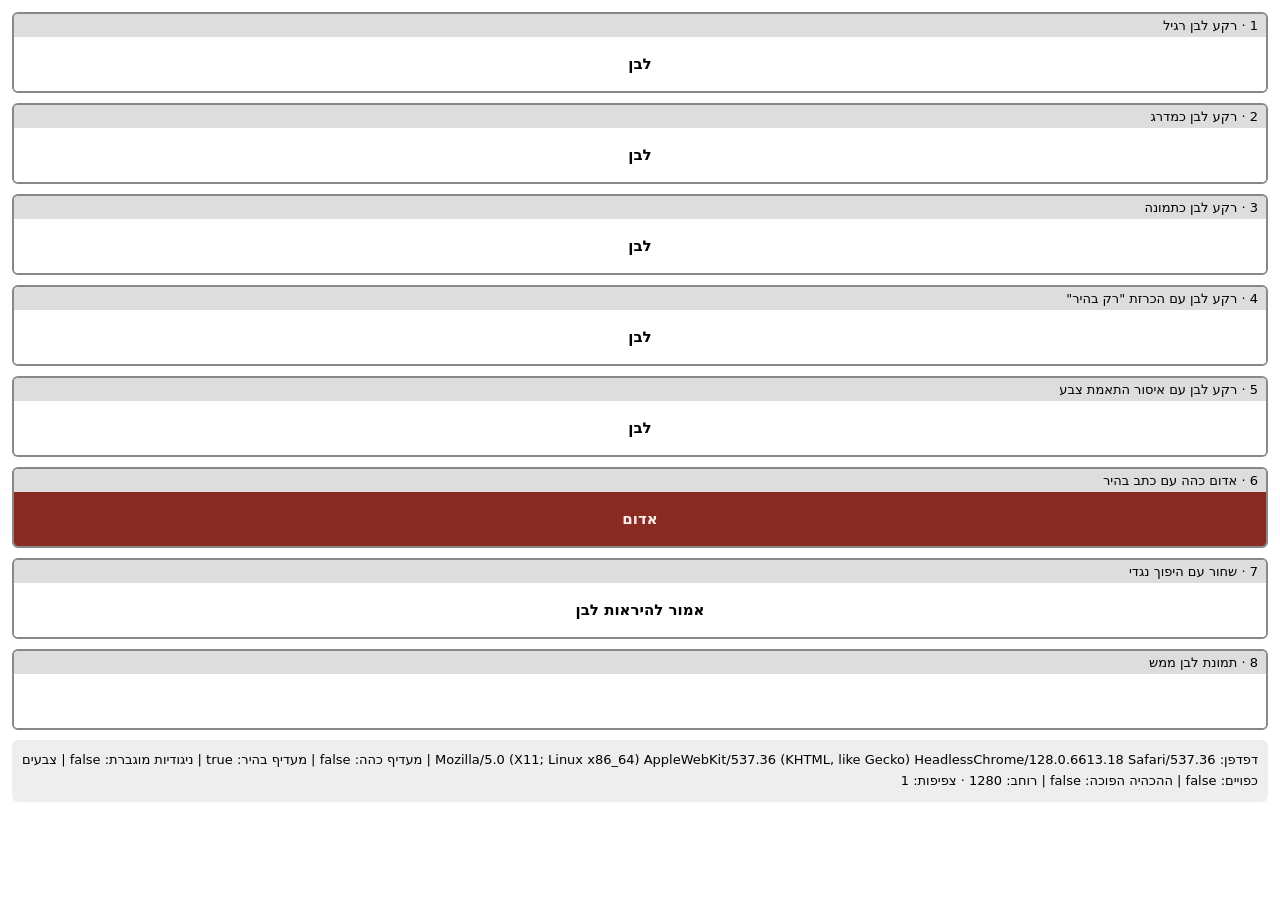
==== check.html @ cf0a1114 "Back to the red table, and add a page that tests what survives darkening The blue arrived on the pho" ====
<!doctype html>
<html lang="he" dir="rtl">
<head>
<meta charset="utf-8">
<meta name="viewport" content="width=device-width, initial-scale=1">
<title>בדיקת הכהיה</title>
<style>
/* הדף הזה בכוונה אינו מצהיר דבר על סכמות צבע, כדי שההכהיה תחול עליו
   ונראה אילו טכניקות שורדות אותה. */
body { margin: 0; font-family: system-ui, sans-serif; background: #ffffff; color: #000000; }
.wrap { padding: 12px; display: flex; flex-direction: column; gap: 10px; }
.row { border: 2px solid #888; border-radius: 6px; overflow: hidden; }
.cap { font-size: 13px; padding: 4px 8px; background: #dddddd; color: #000000; }
.box { height: 54px; display: grid; place-items: center; font-size: 15px; font-weight: 700; }
.b1 { background-color: #ffffff; color: #000000; }
.b2 { background-image: linear-gradient(#ffffff, #ffffff); color: #000000; }
.b3 { background-image: url("data:image/svg+xml;charset=utf8,%3Csvg xmlns='http://www.w3.org/2000/svg' width='4' height='4'%3E%3Crect width='4' height='4' fill='%23ffffff'/%3E%3C/svg%3E"); background-size: cover; color: #000000; }
.b4 { color-scheme: only light; background-color: #ffffff; color: #000000; }
.b5 { background-color: #ffffff; color: #000000; forced-color-adjust: none; }
.b6 { background-color: #8a2b23; color: #fbeeeb; }
.b7 { filter: invert(1); background-color: #000000; color: #ffffff; }
.info { font-size: 13px; line-height: 1.6; background: #eeeeee; color: #000; padding: 10px; border-radius: 6px; word-break: break-all; }
img { display: block; width: 100%; height: 54px; }
</style>
</head>
<body>
<div class="wrap">
  <div class="row"><div class="cap">1 · רקע לבן רגיל</div><div class="box b1">לבן</div></div>
  <div class="row"><div class="cap">2 · רקע לבן כמדרג</div><div class="box b2">לבן</div></div>
  <div class="row"><div class="cap">3 · רקע לבן כתמונה</div><div class="box b3">לבן</div></div>
  <div class="row"><div class="cap">4 · רקע לבן עם הכרזת "רק בהיר"</div><div class="box b4">לבן</div></div>
  <div class="row"><div class="cap">5 · רקע לבן עם איסור התאמת צבע</div><div class="box b5">לבן</div></div>
  <div class="row"><div class="cap">6 · אדום כהה עם כתב בהיר</div><div class="box b6">אדום</div></div>
  <div class="row"><div class="cap">7 · שחור עם היפוך נגדי</div><div class="box b7">אמור להיראות לבן</div></div>
  <div class="row"><div class="cap">8 · תמונת לבן ממש</div>
    <img alt="" src="data:image/svg+xml;charset=utf8,%3Csvg xmlns='http://www.w3.org/2000/svg' width='40' height='8'%3E%3Crect width='40' height='8' fill='%23ffffff'/%3E%3C/svg%3E"></div>
  <div class="info" id="info"></div>
</div>
<script>
var d = [
  'דפדפן: ' + navigator.userAgent,
  'מעדיף כהה: ' + matchMedia('(prefers-color-scheme: dark)').matches,
  'מעדיף בהיר: ' + matchMedia('(prefers-color-scheme: light)').matches,
  'ניגודיות מוגברת: ' + matchMedia('(prefers-contrast: more)').matches,
  'צבעים כפויים: ' + matchMedia('(forced-colors: active)').matches,
  'ההכהיה הפוכה: ' + matchMedia('(inverted-colors: inverted)').matches,
  'רוחב: ' + innerWidth + ' · צפיפות: ' + devicePixelRatio
];
document.getElementById('info').textContent = d.join(' | ');
</script>
</body>
</html>
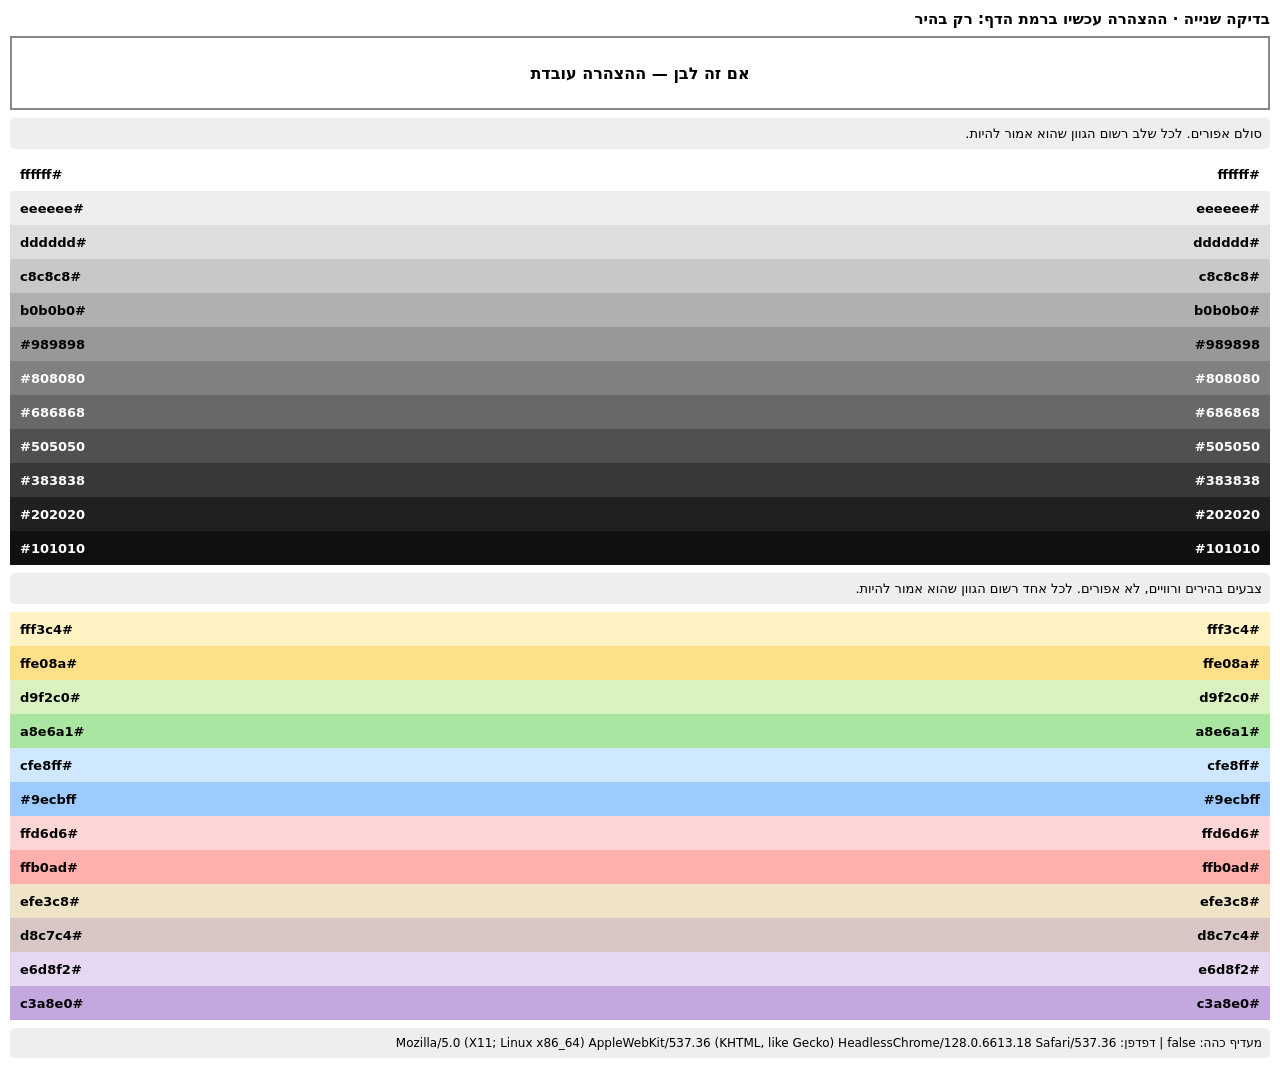
==== commit 09de1842: "Keep the probe at one address The second probe replaces the first at check.html, and check2.html is " ====
--- a/check.html
+++ b/check.html
@@ -3,50 +3,63 @@
 <head>
 <meta charset="utf-8">
 <meta name="viewport" content="width=device-width, initial-scale=1">
+<meta name="color-scheme" content="only light">
 <title>בדיקת הכהיה</title>
 <style>
-/* הדף הזה בכוונה אינו מצהיר דבר על סכמות צבע, כדי שההכהיה תחול עליו
-   ונראה אילו טכניקות שורדות אותה. */
-body { margin: 0; font-family: system-ui, sans-serif; background: #ffffff; color: #000000; }
-.wrap { padding: 12px; display: flex; flex-direction: column; gap: 10px; }
-.row { border: 2px solid #888; border-radius: 6px; overflow: hidden; }
-.cap { font-size: 13px; padding: 4px 8px; background: #dddddd; color: #000000; }
-.box { height: 54px; display: grid; place-items: center; font-size: 15px; font-weight: 700; }
-.b1 { background-color: #ffffff; color: #000000; }
-.b2 { background-image: linear-gradient(#ffffff, #ffffff); color: #000000; }
-.b3 { background-image: url("data:image/svg+xml;charset=utf8,%3Csvg xmlns='http://www.w3.org/2000/svg' width='4' height='4'%3E%3Crect width='4' height='4' fill='%23ffffff'/%3E%3C/svg%3E"); background-size: cover; color: #000000; }
-.b4 { color-scheme: only light; background-color: #ffffff; color: #000000; }
-.b5 { background-color: #ffffff; color: #000000; forced-color-adjust: none; }
-.b6 { background-color: #8a2b23; color: #fbeeeb; }
-.b7 { filter: invert(1); background-color: #000000; color: #ffffff; }
-.info { font-size: 13px; line-height: 1.6; background: #eeeeee; color: #000; padding: 10px; border-radius: 6px; word-break: break-all; }
-img { display: block; width: 100%; height: 54px; }
+/* הפעם ההצהרה ברמת הדף, כפי שהיא אמורה להיכתב */
+:root { color-scheme: only light; }
+body { margin: 0; background: #ffffff; color: #000000; font-family: system-ui, sans-serif; }
+.wrap { padding: 10px; display: flex; flex-direction: column; gap: 8px; }
+.title { font-size: 15px; font-weight: 700; }
+.big { height: 70px; background: #ffffff; border: 2px solid #888; display: grid; place-items: center; font-weight: 700; }
+.ladder { display: flex; flex-direction: column; }
+.step { height: 34px; display: flex; align-items: center; justify-content: space-between; padding: 0 10px; font-size: 13px; font-weight: 700; }
+.note { font-size: 13px; background: #eeeeee; padding: 8px; border-radius: 5px; }
+#info { font-size: 12px; background: #eeeeee; padding: 8px; border-radius: 5px; word-break: break-all; }
 </style>
 </head>
 <body>
 <div class="wrap">
-  <div class="row"><div class="cap">1 · רקע לבן רגיל</div><div class="box b1">לבן</div></div>
-  <div class="row"><div class="cap">2 · רקע לבן כמדרג</div><div class="box b2">לבן</div></div>
-  <div class="row"><div class="cap">3 · רקע לבן כתמונה</div><div class="box b3">לבן</div></div>
-  <div class="row"><div class="cap">4 · רקע לבן עם הכרזת "רק בהיר"</div><div class="box b4">לבן</div></div>
-  <div class="row"><div class="cap">5 · רקע לבן עם איסור התאמת צבע</div><div class="box b5">לבן</div></div>
-  <div class="row"><div class="cap">6 · אדום כהה עם כתב בהיר</div><div class="box b6">אדום</div></div>
-  <div class="row"><div class="cap">7 · שחור עם היפוך נגדי</div><div class="box b7">אמור להיראות לבן</div></div>
-  <div class="row"><div class="cap">8 · תמונת לבן ממש</div>
-    <img alt="" src="data:image/svg+xml;charset=utf8,%3Csvg xmlns='http://www.w3.org/2000/svg' width='40' height='8'%3E%3Crect width='40' height='8' fill='%23ffffff'/%3E%3C/svg%3E"></div>
-  <div class="info" id="info"></div>
+  <div class="title">בדיקה שנייה · ההצהרה עכשיו ברמת הדף: רק בהיר</div>
+  <div class="big">אם זה לבן — ההצהרה עובדת</div>
+  <div class="note">סולם אפורים. לכל שלב רשום הגוון שהוא אמור להיות.</div>
+  <div class="ladder" id="ladder"></div>
+  <div class="note">צבעים בהירים ורוויים, לא אפורים. לכל אחד רשום הגוון שהוא אמור להיות.</div>
+  <div class="ladder" id="hues"></div>
+  <div id="info"></div>
 </div>
 <script>
-var d = [
-  'דפדפן: ' + navigator.userAgent,
-  'מעדיף כהה: ' + matchMedia('(prefers-color-scheme: dark)').matches,
-  'מעדיף בהיר: ' + matchMedia('(prefers-color-scheme: light)').matches,
-  'ניגודיות מוגברת: ' + matchMedia('(prefers-contrast: more)').matches,
-  'צבעים כפויים: ' + matchMedia('(forced-colors: active)').matches,
-  'ההכהיה הפוכה: ' + matchMedia('(inverted-colors: inverted)').matches,
-  'רוחב: ' + innerWidth + ' · צפיפות: ' + devicePixelRatio
-];
-document.getElementById('info').textContent = d.join(' | ');
+var steps = ['#ffffff','#eeeeee','#dddddd','#c8c8c8','#b0b0b0','#989898','#808080',
+             '#686868','#505050','#383838','#202020','#101010'];
+var l = document.getElementById('ladder');
+steps.forEach(function (c) {
+  var d = document.createElement('div');
+  d.className = 'step';
+  d.style.background = c;
+  var i = parseInt(c.slice(1, 3), 16);
+  d.style.color = i > 140 ? '#000000' : '#ffffff';
+  var a = document.createElement('span'); a.textContent = c;
+  var b = document.createElement('span'); b.textContent = c;
+  d.appendChild(a); d.appendChild(b);
+  l.appendChild(d);
+});
+var hues = ['#fff3c4','#ffe08a','#d9f2c0','#a8e6a1','#cfe8ff','#9ecbff',
+            '#ffd6d6','#ffb0ad','#efe3c8','#d8c7c4','#e6d8f2','#c3a8e0'];
+var h = document.getElementById('hues');
+hues.forEach(function (c) {
+  var d = document.createElement('div');
+  d.className = 'step';
+  d.style.background = c;
+  d.style.color = '#000000';
+  var a = document.createElement('span'); a.textContent = c;
+  var b = document.createElement('span'); b.textContent = c;
+  d.appendChild(a); d.appendChild(b);
+  h.appendChild(d);
+});
+
+document.getElementById('info').textContent =
+  'מעדיף כהה: ' + matchMedia('(prefers-color-scheme: dark)').matches +
+  ' | דפדפן: ' + navigator.userAgent;
 </script>
 </body>
 </html>
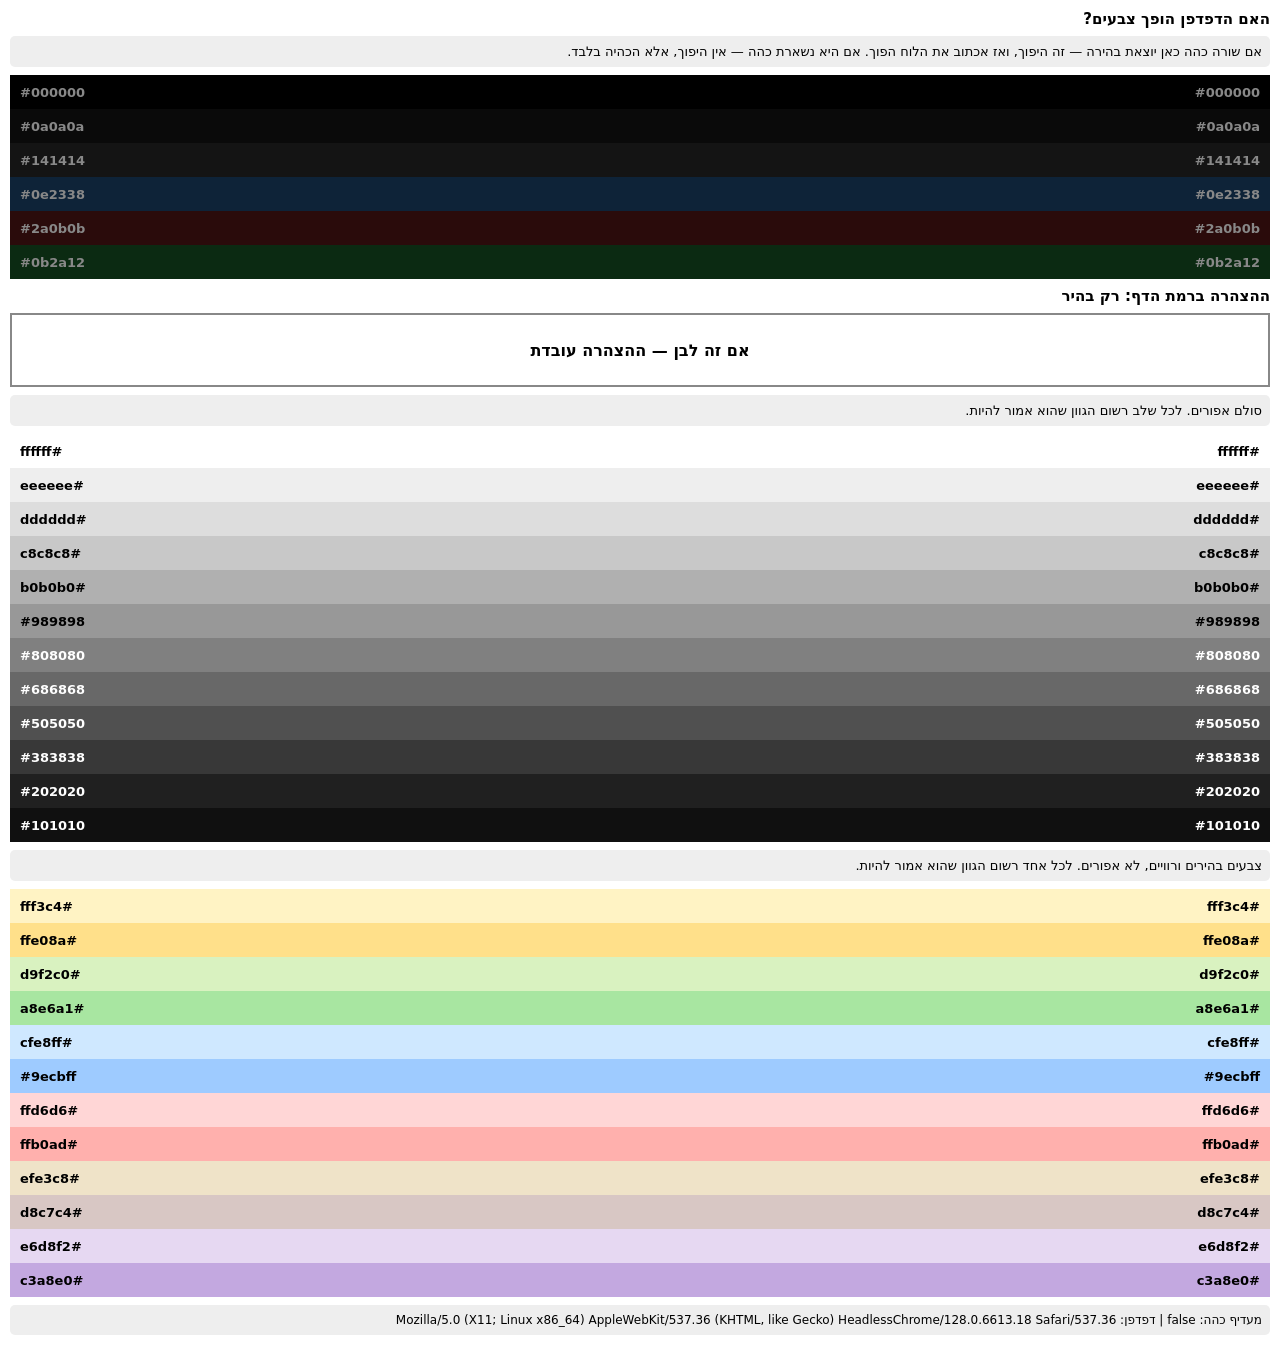
==== commit 8b767dad: "Four piles on the board, a night palette, and a probe for inversion The tableau is limited to four p" ====
--- a/check.html
+++ b/check.html
@@ -20,7 +20,12 @@
 </head>
 <body>
 <div class="wrap">
-  <div class="title">בדיקה שנייה · ההצהרה עכשיו ברמת הדף: רק בהיר</div>
+  <div class="title">האם הדפדפן הופך צבעים?</div>
+  <div class="note">אם שורה כהה כאן יוצאת בהירה — זה היפוך, ואז אכתוב את הלוח הפוך.
+    אם היא נשארת כהה — אין היפוך, אלא הכהיה בלבד.</div>
+  <div class="ladder" id="darks"></div>
+
+  <div class="title">ההצהרה ברמת הדף: רק בהיר</div>
   <div class="big">אם זה לבן — ההצהרה עובדת</div>
   <div class="note">סולם אפורים. לכל שלב רשום הגוון שהוא אמור להיות.</div>
   <div class="ladder" id="ladder"></div>
@@ -29,6 +34,19 @@
   <div id="info"></div>
 </div>
 <script>
+var darks = ['#000000','#0a0a0a','#141414','#0e2338','#2a0b0b','#0b2a12'];
+var dk = document.getElementById('darks');
+darks.forEach(function (c) {
+  var d = document.createElement('div');
+  d.className = 'step';
+  d.style.background = c;
+  d.style.color = '#888888';
+  var a = document.createElement('span'); a.textContent = c;
+  var b = document.createElement('span'); b.textContent = c;
+  d.appendChild(a); d.appendChild(b);
+  dk.appendChild(d);
+});
+
 var steps = ['#ffffff','#eeeeee','#dddddd','#c8c8c8','#b0b0b0','#989898','#808080',
              '#686868','#505050','#383838','#202020','#101010'];
 var l = document.getElementById('ladder');
